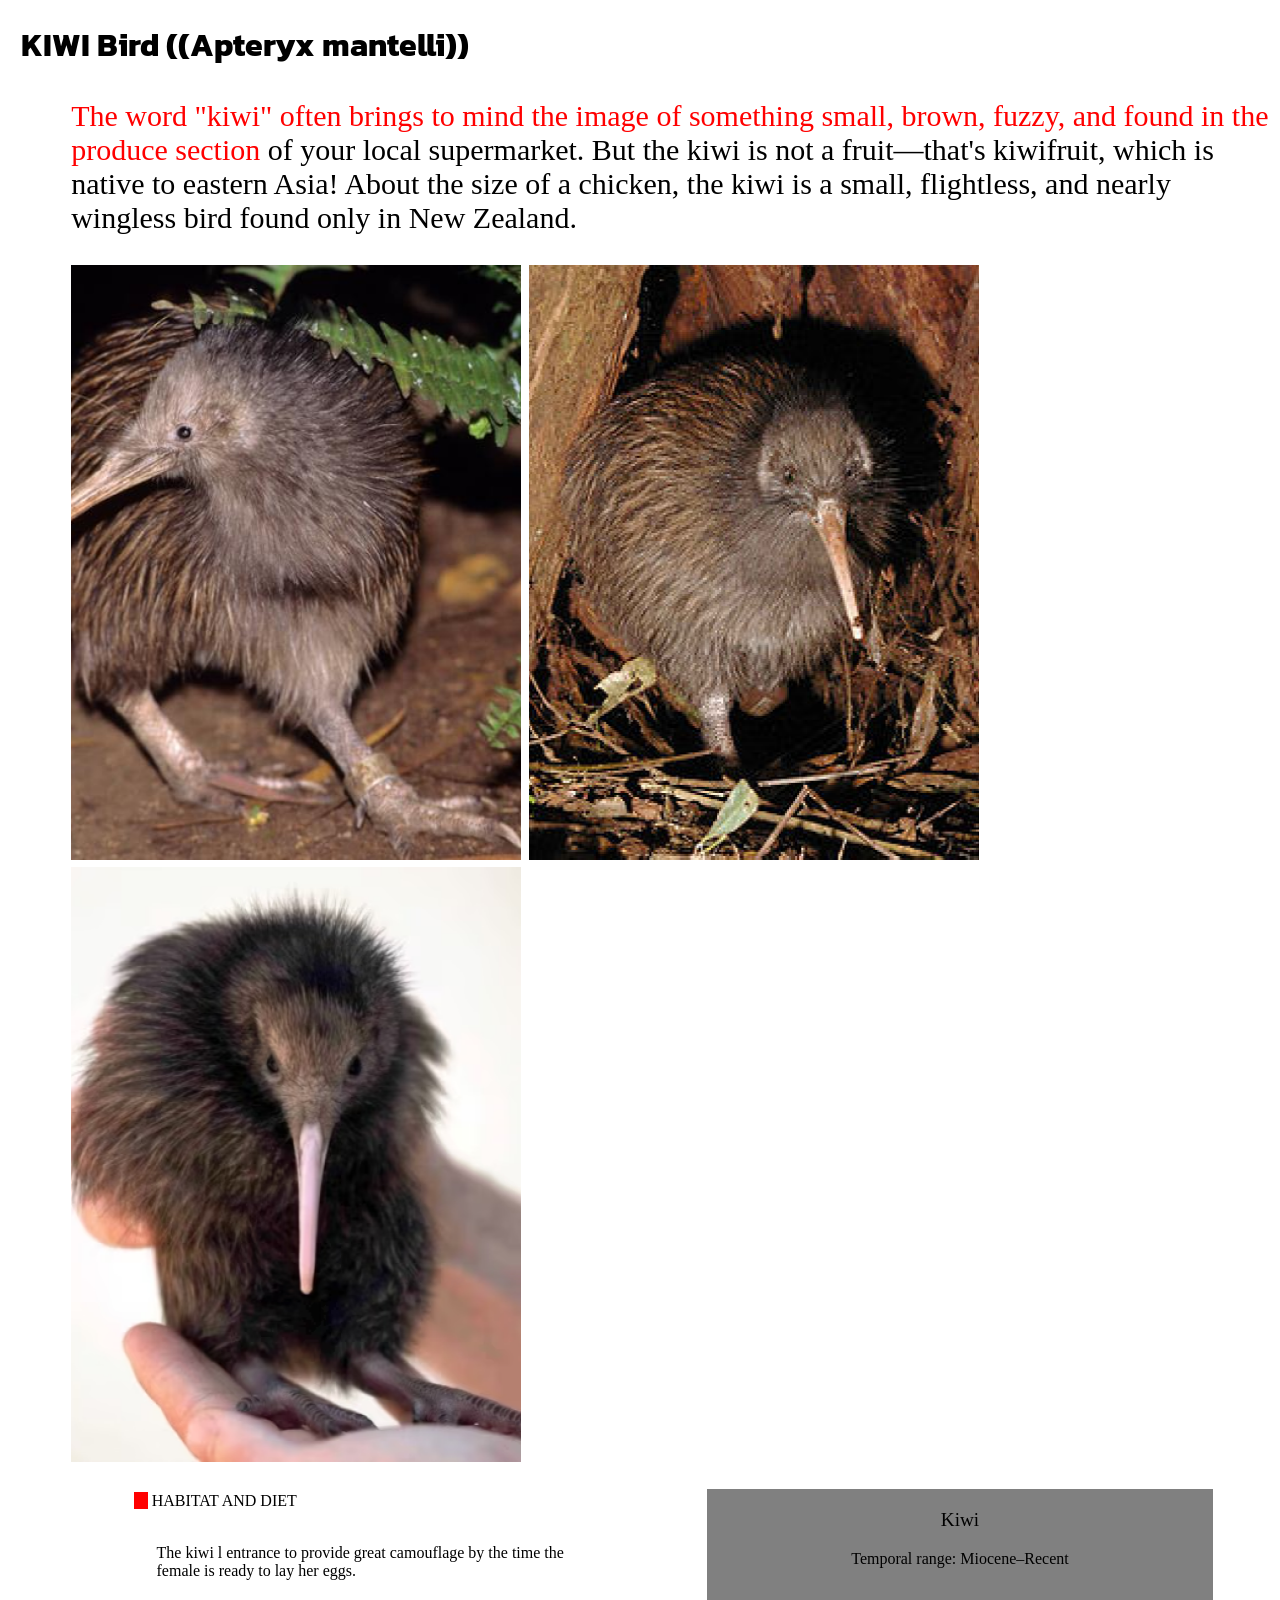
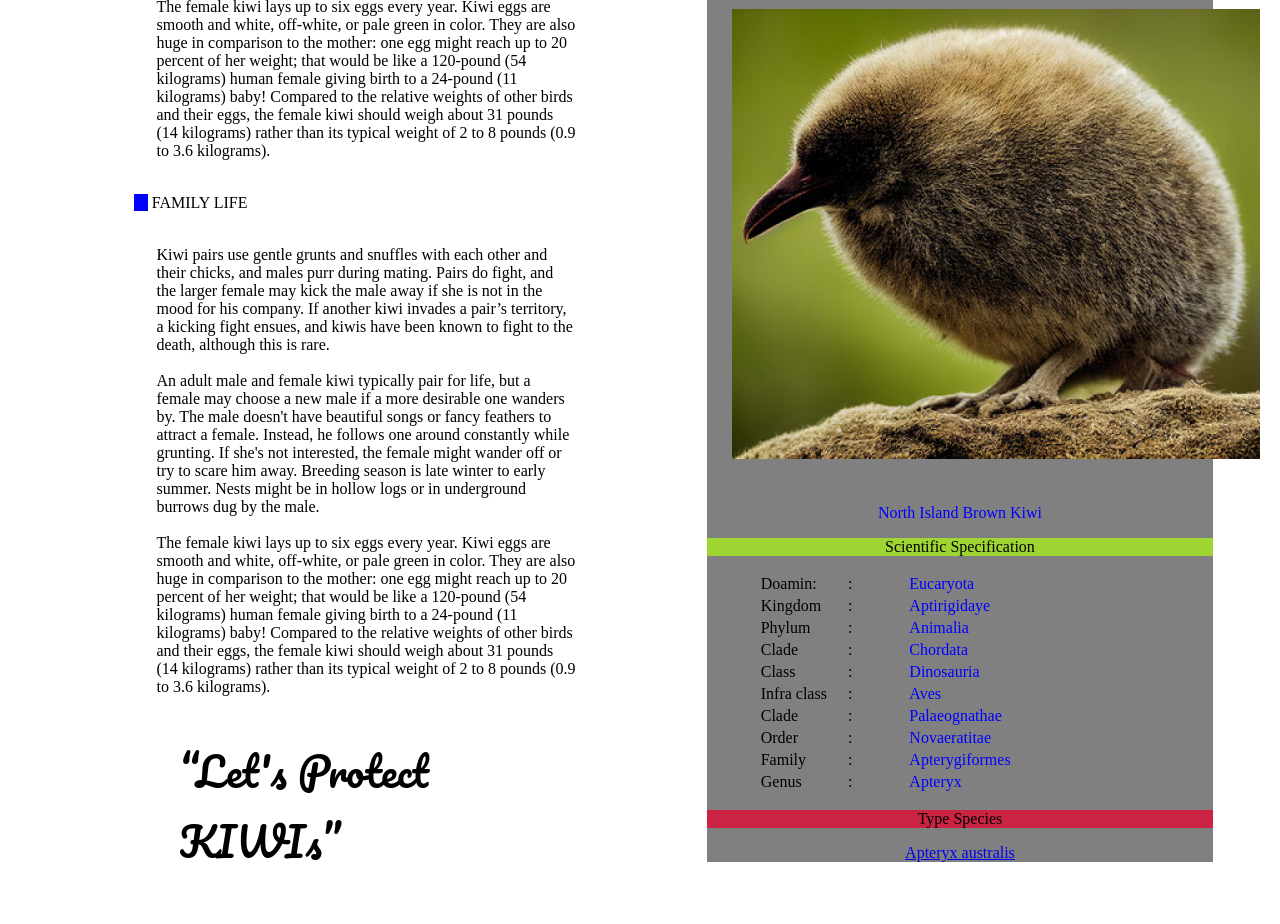
==== index.html @ 6122cb03 "Add files via upload" ====
<!DOCTYPE html>
<html lang="en">
<head>
  <meta charset="UTF-8">
  <meta name="viewport" content="width=device-width, initial-scale=1.0">
  <title>Document</title>
  <link rel="stylesheet" href="/Basic/style.css">
  <link rel="preconnect" href="https://fonts.googleapis.com">
  <link rel="preconnect" href="https://fonts.gstatic.com" crossorigin>
  <link href="https://fonts.googleapis.com/css2?family=Kanit:wght@500&display=swap" rel="stylesheet">
  <link rel="preconnect" href="https://fonts.googleapis.com">
  <link rel="preconnect" href="https://fonts.gstatic.com" crossorigin>
  <link href="https://fonts.googleapis.com/css2?family=Kanit:wght@500&family=Pacifico&display=swap" rel="stylesheet">
</head>
<body>
    <h1 style="font-family: kanit;padding-left: 1%;">KIWI Bird ((Apteryx mantelli))</h1>

    <div style="font-size: 30px; padding-left: 5%;">
    <p>
      <span style="color: red;">The word "kiwi" often brings to mind the image of something small, brown, fuzzy, and found in the produce section</span> 
      of your local supermarket. But the kiwi is not a fruit—that's kiwifruit, which is native to eastern Asia! About the size of a chicken, the kiwi is a small, flightless, and nearly wingless bird found only in New Zealand.
    </p>
    <img src="asset/Rectangle 2.png" alt="kivi pic" class="pic3">
    <img src="asset/Rectangle 3.png" alt="kivi pic" class="pic3">
    <img src="asset/Rectangle 4.png" alt="kivi pic" class="pic3"><br>
  </div>


  <div class="left">
    <p><span id="redbox" style="color: red;">as</span> HABITAT AND DIET</p><br><div style="padding-left: 5%;">The kiwi l entrance to provide great camouflage by the time the female is ready to lay her eggs. <br><br>
      The female kiwi lays up to six eggs every year. Kiwi eggs are smooth and white, off-white, or pale green in color. They are also huge in comparison to the mother: one egg might reach up to 20 percent of her weight; that would be like a 120-pound (54 kilograms) human female giving birth to a 24-pound (11 kilograms) baby! Compared to the relative weights of other birds and their eggs, the female kiwi should weigh about 31 pounds (14 kilograms) rather than its typical weight of 2 to 8 pounds (0.9 to 3.6 kilograms).</div><br>

      <p><span id="bluebox" style="color: blue;">as</span> FAMILY LIFE</p><br><div style="padding-left: 5%;">Kiwi pairs use gentle grunts and snuffles with each other and their chicks, and males purr      during mating. Pairs do fight, and the larger female may kick the male away if she is not in the mood for his company. If another kiwi invades a pair’s territory, a kicking fight ensues, and kiwis have been known to fight to the death, although this is rare. <br><br>

      An adult male and female kiwi typically pair for life, but a female may choose a new male if a more desirable one wanders by. The male doesn't have beautiful songs or fancy feathers to attract a female. Instead, he follows one around constantly while grunting. If she's not interested, the female might wander off or try to scare him away.
      Breeding season is late winter to early summer. Nests might be in hollow logs or in underground burrows dug by the male.<br><br>
      
      The female kiwi lays up to six eggs every year. Kiwi eggs are smooth and white, off-white, or pale green in color. They are also huge in comparison to the mother: one egg might reach up to 20 percent of her weight; that would be like a 120-pound (54 kilograms) human female giving birth to a 24-pound (11 kilograms) baby! Compared to the relative weights of other birds and their eggs, the female kiwi should weigh about 31 pounds (14 kilograms) rather than its typical weight of 2 to 8 pounds (0.9 to 3.6 kilograms).</div>
      <p style="font-family: pacifico; font-size: 40px;padding-left: 10%;"><q>Let's Protect KIWIs</q></p>
    </div>
  
  <div class="right">

    <p class="center-text" style="font-size: larger;">Kiwi</p><p class="center-text" >Temporal range: Miocene–Recent</p>
    <img src="/asset/Rectangle 13.png" alt="kiwi image" id="pic" style="padding: 5%;"><p class="center-text" id="blue">North Island Brown Kiwi</p>
    
    <p class="center-text" style="background-color: rgb(159, 213, 50);">Scientific Specification</p>
      <table style="padding-left: 10%;">
      <tr>
        <td>Doamin:</td>
        <td style="padding-left: 10%;">:</td>
        <td class="blue">Eucaryota</td>
      </tr>
      <tr>
        <td>Kingdom</td>
        <td style="padding-left: 10%;">:</td>
        <td class="blue">Aptirigidaye</td>
      </tr>
      <tr>
        <td>Phylum</td>
        <td style="padding-left: 10%;">:</td>
        <td class="blue">Animalia</td>
      </tr>
      <tr>
        <td>Clade</td>
        <td style="padding-left: 10%;">:</td>
        <td class="blue">Chordata</td>
      </tr>
      <tr>
        <td>Class</td>
        <td style="padding-left: 10%;">:</td>
        <td class="blue">Dinosauria</td>
      </tr>
      <tr>
        <td>Infra class</td>
        <td style="padding-left: 10%;">:</td>
        <td class="blue">Aves</td>
      </tr>
      <tr>
        <td>Clade</td>
        <td style="padding-left: 10%;">:</td>
        <td class="blue">Palaeognathae</td>
      </tr>
      <tr>
        <td>Order</td>
        <td style="padding-left: 10%;">:</td>
        <td class="blue">Novaeratitae</td>
      </tr>
      <tr>
        <td>Family</td>
        <td style="padding-left: 10%;">:</td>
        <td class="blue">Apterygiformes</td>
      </tr>
      <tr>
        <td>Genus</td>
        <td style="padding-left: 10%;">:</td>
        <td class="blue">Apteryx</td>
      </tr>
    </table>
    <p class="center-text" style="background-color: rgb(203, 36, 66);">Type Species</p>
    <div class="center-text"><a href="https://en.wikipedia.org/wiki/Southern_brown_kiwi">Apteryx australis</a></div>
  </div>

</body>
</html>
---- Basic/style.css ----
.left{
    padding-left: 10%;
    padding-right: 10%;
    display: inline-block;
    width: 35%;
}

.pic3{
    width: 450px;
    height: 595px;
}
#pic{
    width: 528px;
    height: 450px;
}
.center-text{
    text-align: center;
}
#redbox{
    background-color: red;
    height: 5px;
    width: 5px;
    margin: 0px;
}
#bluebox{
    background-color: blue;
    height: 5px;
    width: 5px;
    margin: 0px;
}
.blue{
    color: blue;
    padding-left: 40%;
}
#blue{
    padding-top: 0px;
    color: blue;
}
.right{
    display: inline-block;
    width: 40%;
    background-color: grey;
    margin-top: 20px;
}
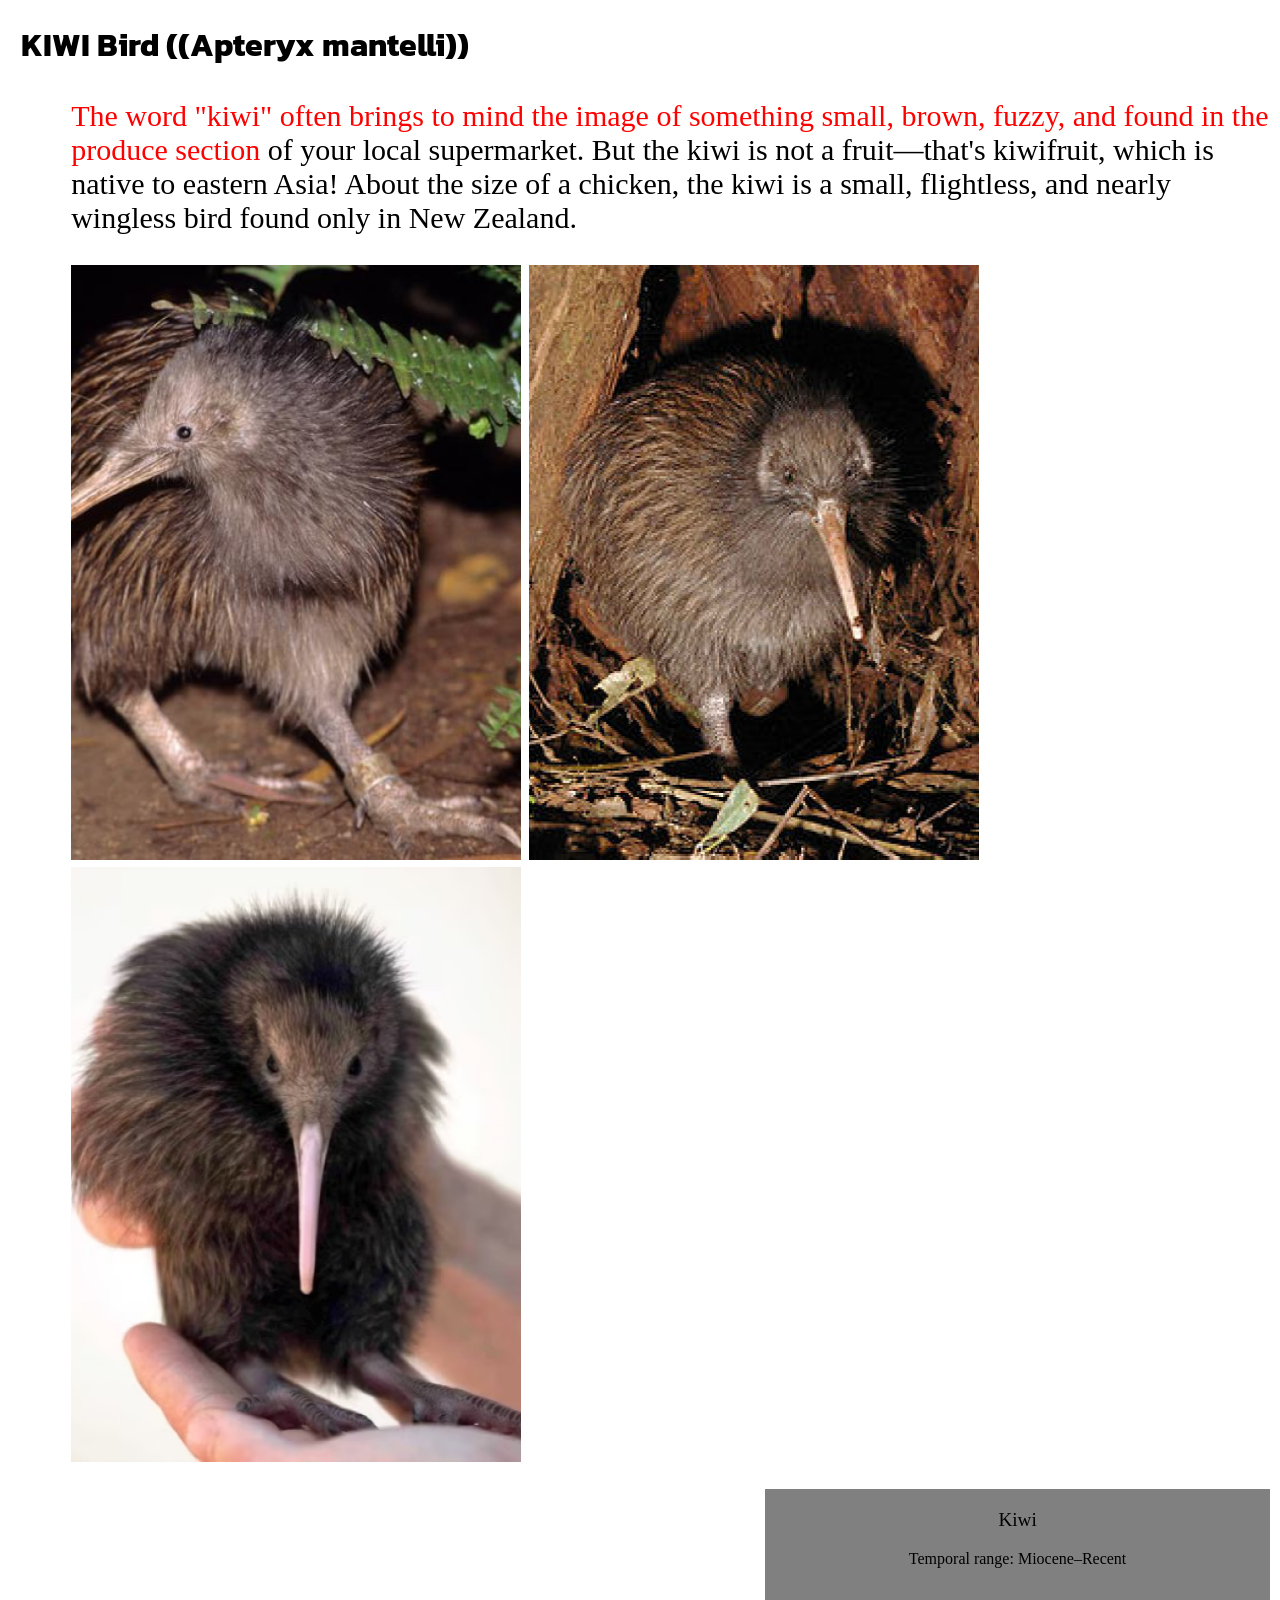
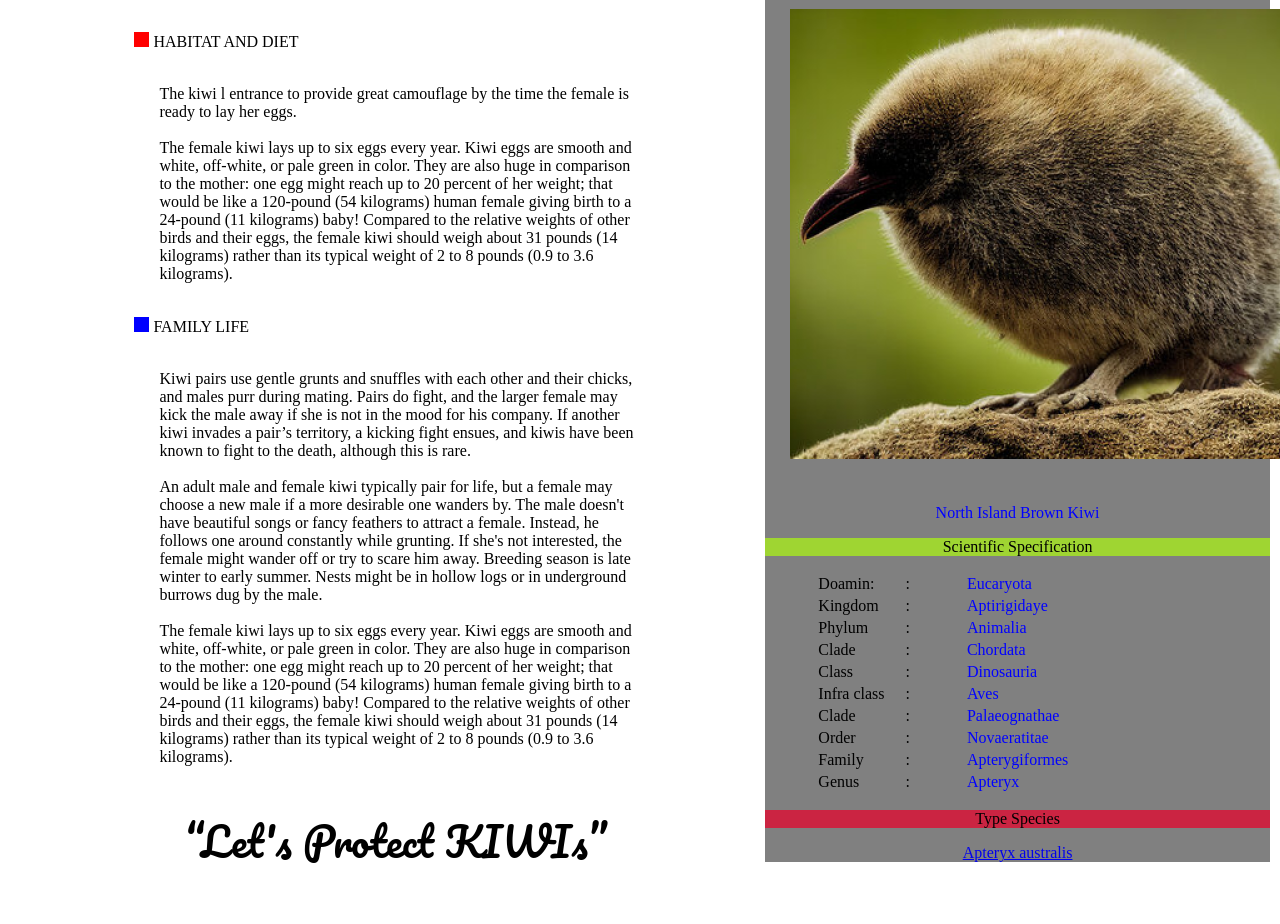
==== commit 3bc279c5: "style file attached correctly(i guess)" ====
--- a/index.html
+++ b/index.html
@@ -4,7 +4,7 @@
   <meta charset="UTF-8">
   <meta name="viewport" content="width=device-width, initial-scale=1.0">
   <title>Document</title>
-  <link rel="stylesheet" href="/Basic/style.css">
+  <link rel="stylesheet" href="style.css">
   <link rel="preconnect" href="https://fonts.googleapis.com">
   <link rel="preconnect" href="https://fonts.gstatic.com" crossorigin>
   <link href="https://fonts.googleapis.com/css2?family=Kanit:wght@500&display=swap" rel="stylesheet">
@@ -26,80 +26,82 @@
   </div>
 
 
-  <div class="left">
-    <p><span id="redbox" style="color: red;">as</span> HABITAT AND DIET</p><br><div style="padding-left: 5%;">The kiwi l entrance to provide great camouflage by the time the female is ready to lay her eggs. <br><br>
-      The female kiwi lays up to six eggs every year. Kiwi eggs are smooth and white, off-white, or pale green in color. They are also huge in comparison to the mother: one egg might reach up to 20 percent of her weight; that would be like a 120-pound (54 kilograms) human female giving birth to a 24-pound (11 kilograms) baby! Compared to the relative weights of other birds and their eggs, the female kiwi should weigh about 31 pounds (14 kilograms) rather than its typical weight of 2 to 8 pounds (0.9 to 3.6 kilograms).</div><br>
+  <div class="parent">
+    <div class="left">
+      <p><div id="redbox"></div> HABITAT AND DIET</p><br><div style="padding-left: 5%;">The kiwi l entrance to provide great camouflage by the time the female is ready to lay her eggs. <br><br>
+        The female kiwi lays up to six eggs every year. Kiwi eggs are smooth and white, off-white, or pale green in color. They are also huge in comparison to the mother: one egg might reach up to 20 percent of her weight; that would be like a 120-pound (54 kilograms) human female giving birth to a 24-pound (11 kilograms) baby! Compared to the relative weights of other birds and their eggs, the female kiwi should weigh about 31 pounds (14 kilograms) rather than its typical weight of 2 to 8 pounds (0.9 to 3.6 kilograms).</div><br>
 
-      <p><span id="bluebox" style="color: blue;">as</span> FAMILY LIFE</p><br><div style="padding-left: 5%;">Kiwi pairs use gentle grunts and snuffles with each other and their chicks, and males purr      during mating. Pairs do fight, and the larger female may kick the male away if she is not in the mood for his company. If another kiwi invades a pair’s territory, a kicking fight ensues, and kiwis have been known to fight to the death, although this is rare. <br><br>
+        <p><span id="bluebox"></span> FAMILY LIFE</p><br><div style="padding-left: 5%;">Kiwi pairs use gentle grunts and snuffles with each other and their chicks, and males purr      during mating. Pairs do fight, and the larger female may kick the male away if she is not in the mood for his company. If another kiwi invades a pair’s territory, a kicking fight ensues, and kiwis have been known to fight to the death, although this is rare. <br><br>
 
-      An adult male and female kiwi typically pair for life, but a female may choose a new male if a more desirable one wanders by. The male doesn't have beautiful songs or fancy feathers to attract a female. Instead, he follows one around constantly while grunting. If she's not interested, the female might wander off or try to scare him away.
-      Breeding season is late winter to early summer. Nests might be in hollow logs or in underground burrows dug by the male.<br><br>
+        An adult male and female kiwi typically pair for life, but a female may choose a new male if a more desirable one wanders by. The male doesn't have beautiful songs or fancy feathers to attract a female. Instead, he follows one around constantly while grunting. If she's not interested, the female might wander off or try to scare him away.
+        Breeding season is late winter to early summer. Nests might be in hollow logs or in underground burrows dug by the male.<br><br>
+        
+        The female kiwi lays up to six eggs every year. Kiwi eggs are smooth and white, off-white, or pale green in color. They are also huge in comparison to the mother: one egg might reach up to 20 percent of her weight; that would be like a 120-pound (54 kilograms) human female giving birth to a 24-pound (11 kilograms) baby! Compared to the relative weights of other birds and their eggs, the female kiwi should weigh about 31 pounds (14 kilograms) rather than its typical weight of 2 to 8 pounds (0.9 to 3.6 kilograms).</div>
+        <p style="font-family: pacifico; font-size: 40px;padding-left: 10%;"><q>Let's Protect KIWIs</q></p>
+      </div>
+    
+    <div class="right">
+
+      <p class="center-text" style="font-size: larger;">Kiwi</p><p class="center-text" >Temporal range: Miocene–Recent</p>
+      <img src="asset/Rectangle 13.png" alt="kiwi image" id="pic" style="padding: 5%;"><p class="center-text" id="blue">North Island Brown Kiwi</p>
       
-      The female kiwi lays up to six eggs every year. Kiwi eggs are smooth and white, off-white, or pale green in color. They are also huge in comparison to the mother: one egg might reach up to 20 percent of her weight; that would be like a 120-pound (54 kilograms) human female giving birth to a 24-pound (11 kilograms) baby! Compared to the relative weights of other birds and their eggs, the female kiwi should weigh about 31 pounds (14 kilograms) rather than its typical weight of 2 to 8 pounds (0.9 to 3.6 kilograms).</div>
-      <p style="font-family: pacifico; font-size: 40px;padding-left: 10%;"><q>Let's Protect KIWIs</q></p>
+      <p class="center-text" style="background-color: rgb(159, 213, 50);">Scientific Specification</p>
+        <table style="padding-left: 10%;">
+        <tr>
+          <td>Doamin:</td>
+          <td style="padding-left: 10%;">:</td>
+          <td class="blue">Eucaryota</td>
+        </tr>
+        <tr>
+          <td>Kingdom</td>
+          <td style="padding-left: 10%;">:</td>
+          <td class="blue">Aptirigidaye</td>
+        </tr>
+        <tr>
+          <td>Phylum</td>
+          <td style="padding-left: 10%;">:</td>
+          <td class="blue">Animalia</td>
+        </tr>
+        <tr>
+          <td>Clade</td>
+          <td style="padding-left: 10%;">:</td>
+          <td class="blue">Chordata</td>
+        </tr>
+        <tr>
+          <td>Class</td>
+          <td style="padding-left: 10%;">:</td>
+          <td class="blue">Dinosauria</td>
+        </tr>
+        <tr>
+          <td>Infra class</td>
+          <td style="padding-left: 10%;">:</td>
+          <td class="blue">Aves</td>
+        </tr>
+        <tr>
+          <td>Clade</td>
+          <td style="padding-left: 10%;">:</td>
+          <td class="blue">Palaeognathae</td>
+        </tr>
+        <tr>
+          <td>Order</td>
+          <td style="padding-left: 10%;">:</td>
+          <td class="blue">Novaeratitae</td>
+        </tr>
+        <tr>
+          <td>Family</td>
+          <td style="padding-left: 10%;">:</td>
+          <td class="blue">Apterygiformes</td>
+        </tr>
+        <tr>
+          <td>Genus</td>
+          <td style="padding-left: 10%;">:</td>
+          <td class="blue">Apteryx</td>
+        </tr>
+      </table>
+      <p class="center-text" style="background-color: rgb(203, 36, 66);">Type Species</p>
+      <div class="center-text"><a href="https://en.wikipedia.org/wiki/Southern_brown_kiwi">Apteryx australis</a></div>
     </div>
-  
-  <div class="right">
-
-    <p class="center-text" style="font-size: larger;">Kiwi</p><p class="center-text" >Temporal range: Miocene–Recent</p>
-    <img src="/asset/Rectangle 13.png" alt="kiwi image" id="pic" style="padding: 5%;"><p class="center-text" id="blue">North Island Brown Kiwi</p>
-    
-    <p class="center-text" style="background-color: rgb(159, 213, 50);">Scientific Specification</p>
-      <table style="padding-left: 10%;">
-      <tr>
-        <td>Doamin:</td>
-        <td style="padding-left: 10%;">:</td>
-        <td class="blue">Eucaryota</td>
-      </tr>
-      <tr>
-        <td>Kingdom</td>
-        <td style="padding-left: 10%;">:</td>
-        <td class="blue">Aptirigidaye</td>
-      </tr>
-      <tr>
-        <td>Phylum</td>
-        <td style="padding-left: 10%;">:</td>
-        <td class="blue">Animalia</td>
-      </tr>
-      <tr>
-        <td>Clade</td>
-        <td style="padding-left: 10%;">:</td>
-        <td class="blue">Chordata</td>
-      </tr>
-      <tr>
-        <td>Class</td>
-        <td style="padding-left: 10%;">:</td>
-        <td class="blue">Dinosauria</td>
-      </tr>
-      <tr>
-        <td>Infra class</td>
-        <td style="padding-left: 10%;">:</td>
-        <td class="blue">Aves</td>
-      </tr>
-      <tr>
-        <td>Clade</td>
-        <td style="padding-left: 10%;">:</td>
-        <td class="blue">Palaeognathae</td>
-      </tr>
-      <tr>
-        <td>Order</td>
-        <td style="padding-left: 10%;">:</td>
-        <td class="blue">Novaeratitae</td>
-      </tr>
-      <tr>
-        <td>Family</td>
-        <td style="padding-left: 10%;">:</td>
-        <td class="blue">Apterygiformes</td>
-      </tr>
-      <tr>
-        <td>Genus</td>
-        <td style="padding-left: 10%;">:</td>
-        <td class="blue">Apteryx</td>
-      </tr>
-    </table>
-    <p class="center-text" style="background-color: rgb(203, 36, 66);">Type Species</p>
-    <div class="center-text"><a href="https://en.wikipedia.org/wiki/Southern_brown_kiwi">Apteryx australis</a></div>
-  </div>
+</div>
 
 </body>
 </html>
--- a/style.css
+++ b/style.css
@@ -0,0 +1,47 @@
+
+.left{
+    padding-left: 10%;
+    padding-right: 10%;
+    display: inline-block;
+    width:  500px;
+}
+
+.right{
+    display: inline-block;
+    width: 40%;
+    background-color: grey;
+    margin-top: 20px;
+}
+
+.pic3{
+    width: 450px;
+    height: 595px;
+}
+#pic{
+    width: 528px;
+    height: 450px;
+}
+.center-text{
+    text-align: center;
+}
+#redbox{
+    display: inline-block;  
+    background-color: red;
+    height: 15px;
+    width: 15px;
+}
+#bluebox{
+    background-color: blue;
+    height: 5px;
+    height: 15px;
+    width: 15px;
+    display: inline-block;
+}
+.blue{
+    color: blue;
+    padding-left: 40%;
+}
+#blue{
+    padding-top: 0px;
+    color: blue;
+}
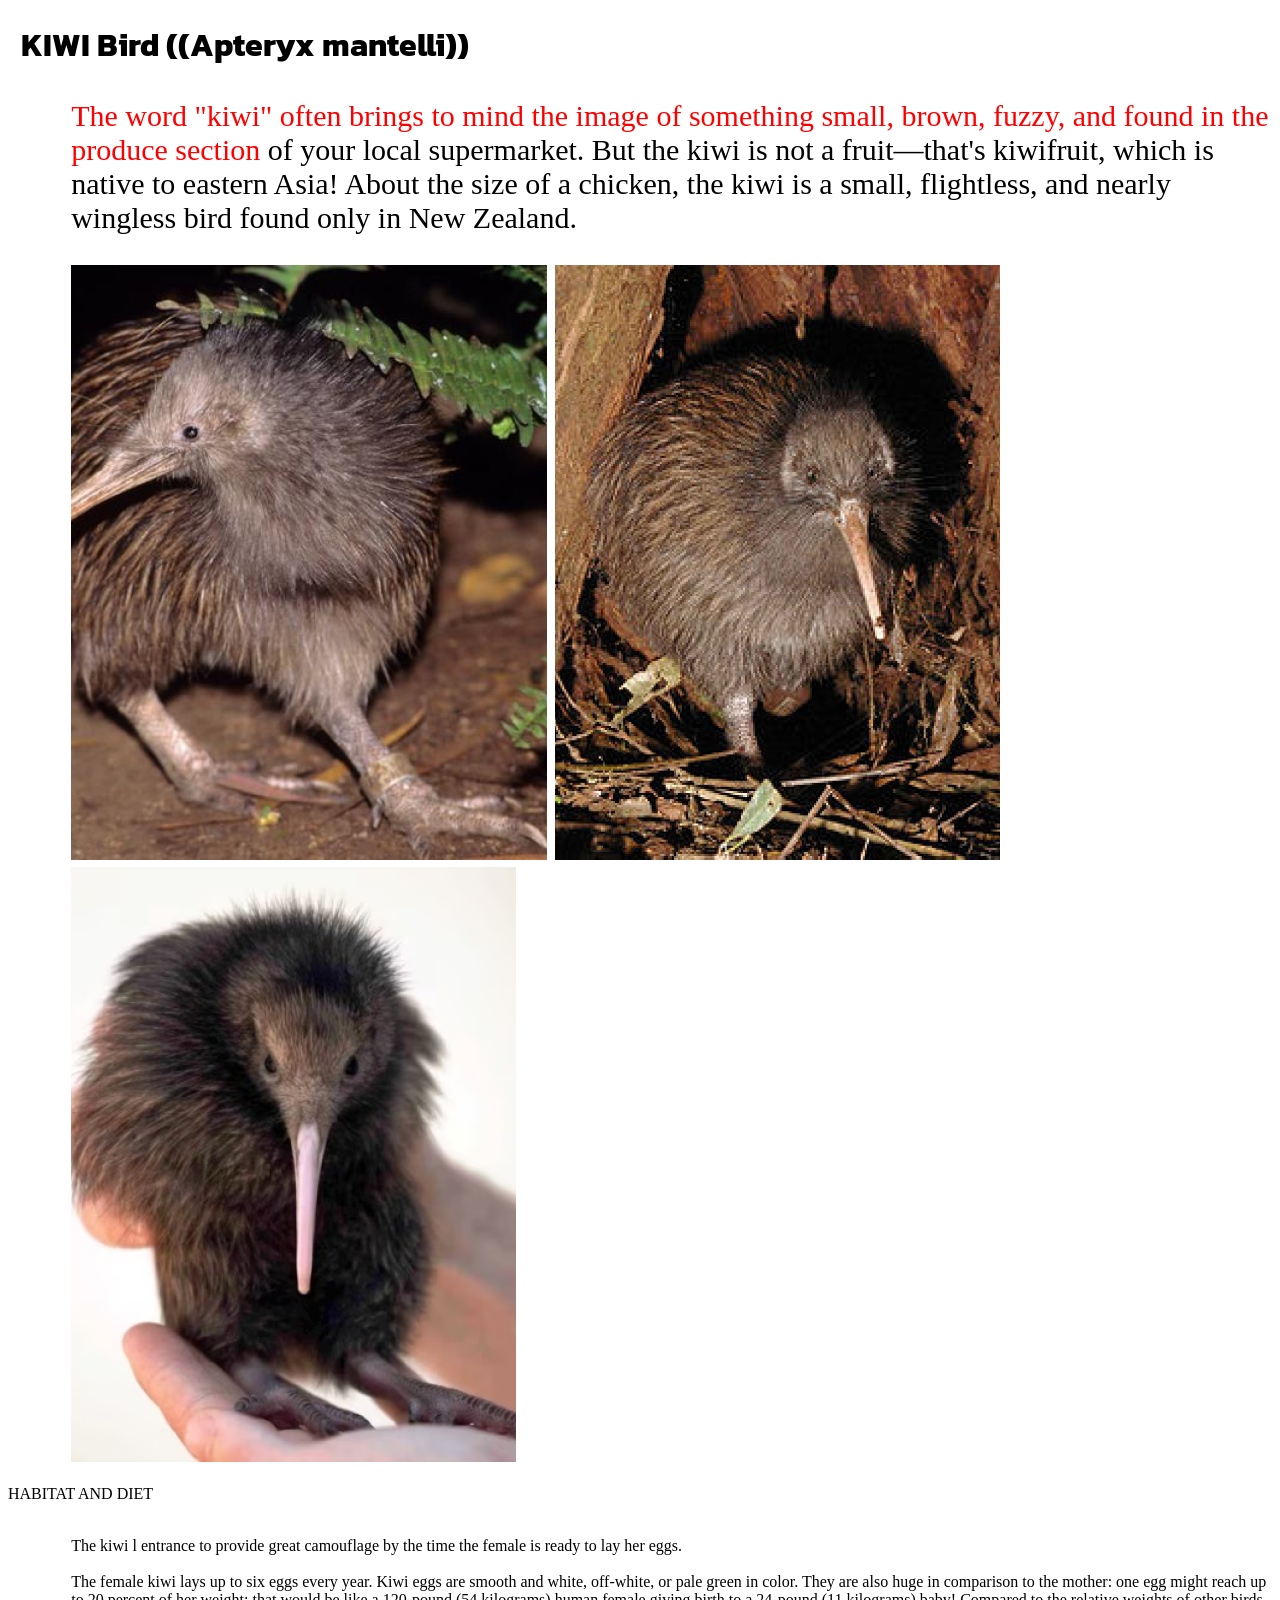
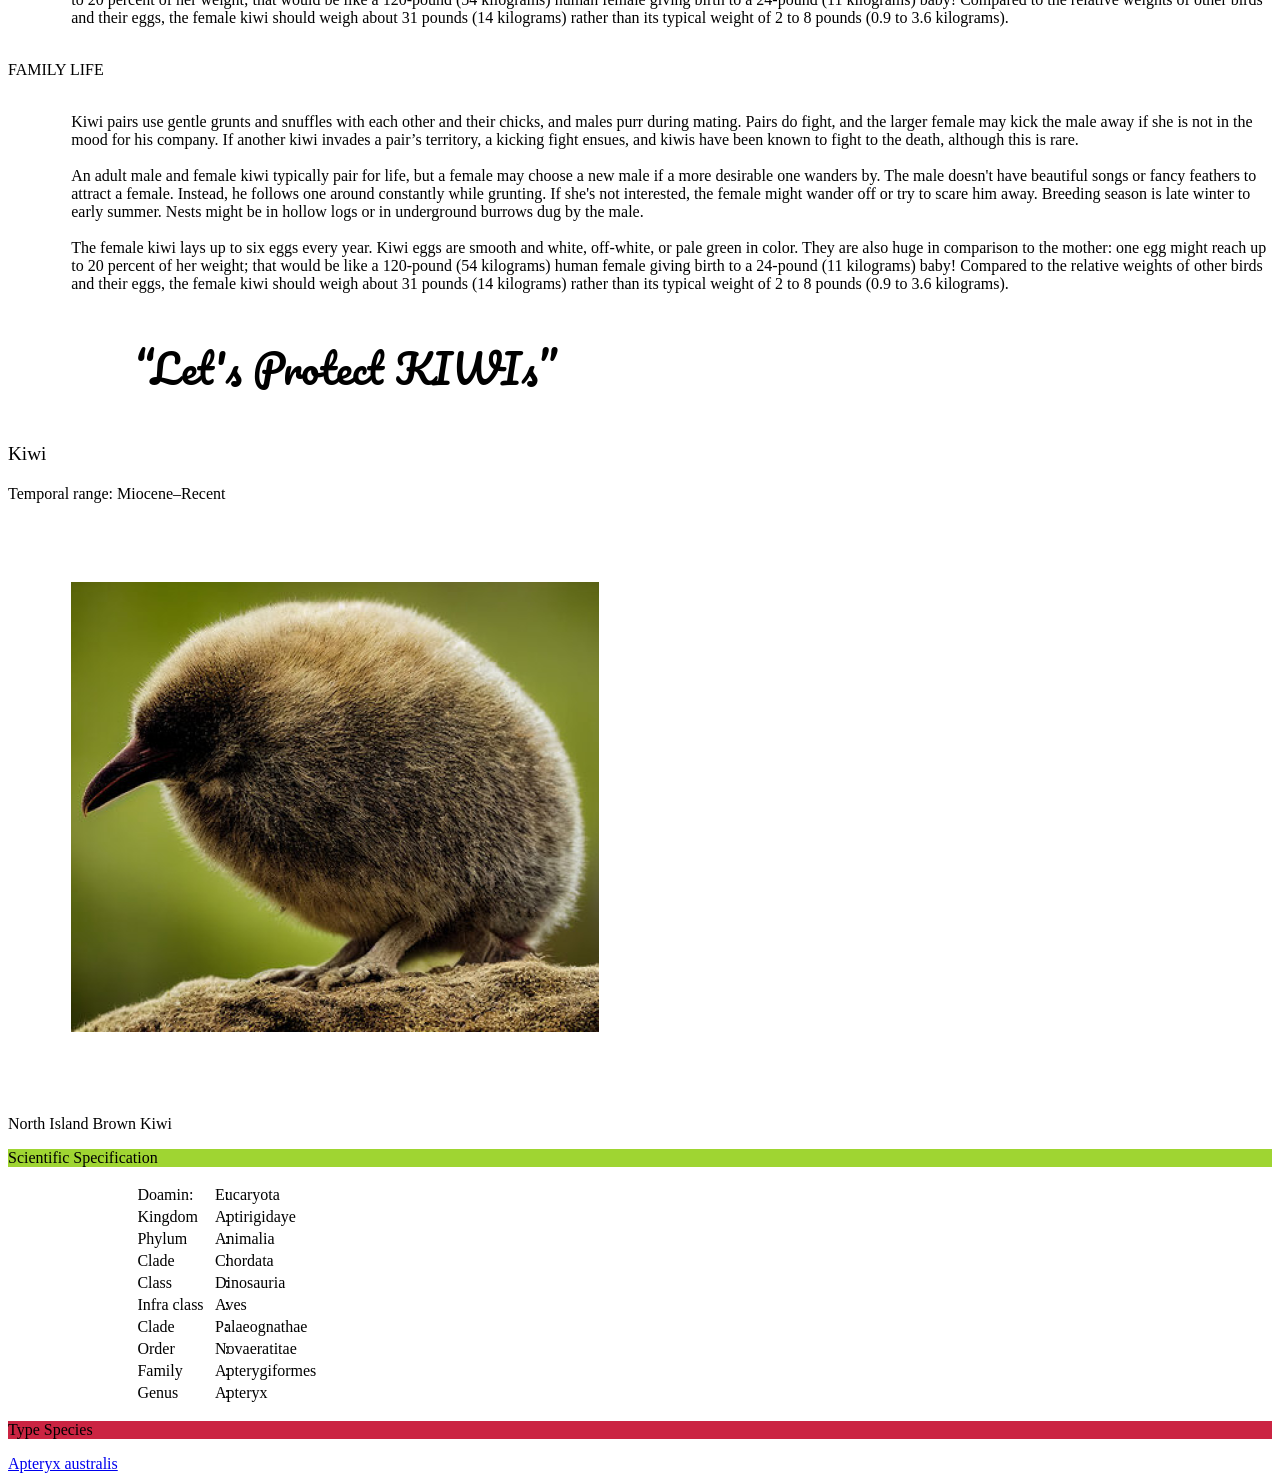
==== commit 63b5936f: "Update index.html stylesheel link to assignment-1/style.css" ====
--- a/index.html
+++ b/index.html
@@ -4,7 +4,7 @@
   <meta charset="UTF-8">
   <meta name="viewport" content="width=device-width, initial-scale=1.0">
   <title>Document</title>
-  <link rel="stylesheet" href="style.css">
+  <link rel="stylesheet" href="assignment-1/style.css">
   <link rel="preconnect" href="https://fonts.googleapis.com">
   <link rel="preconnect" href="https://fonts.gstatic.com" crossorigin>
   <link href="https://fonts.googleapis.com/css2?family=Kanit:wght@500&display=swap" rel="stylesheet">
@@ -104,4 +104,4 @@
 </div>
 
 </body>
-</html>+</html>
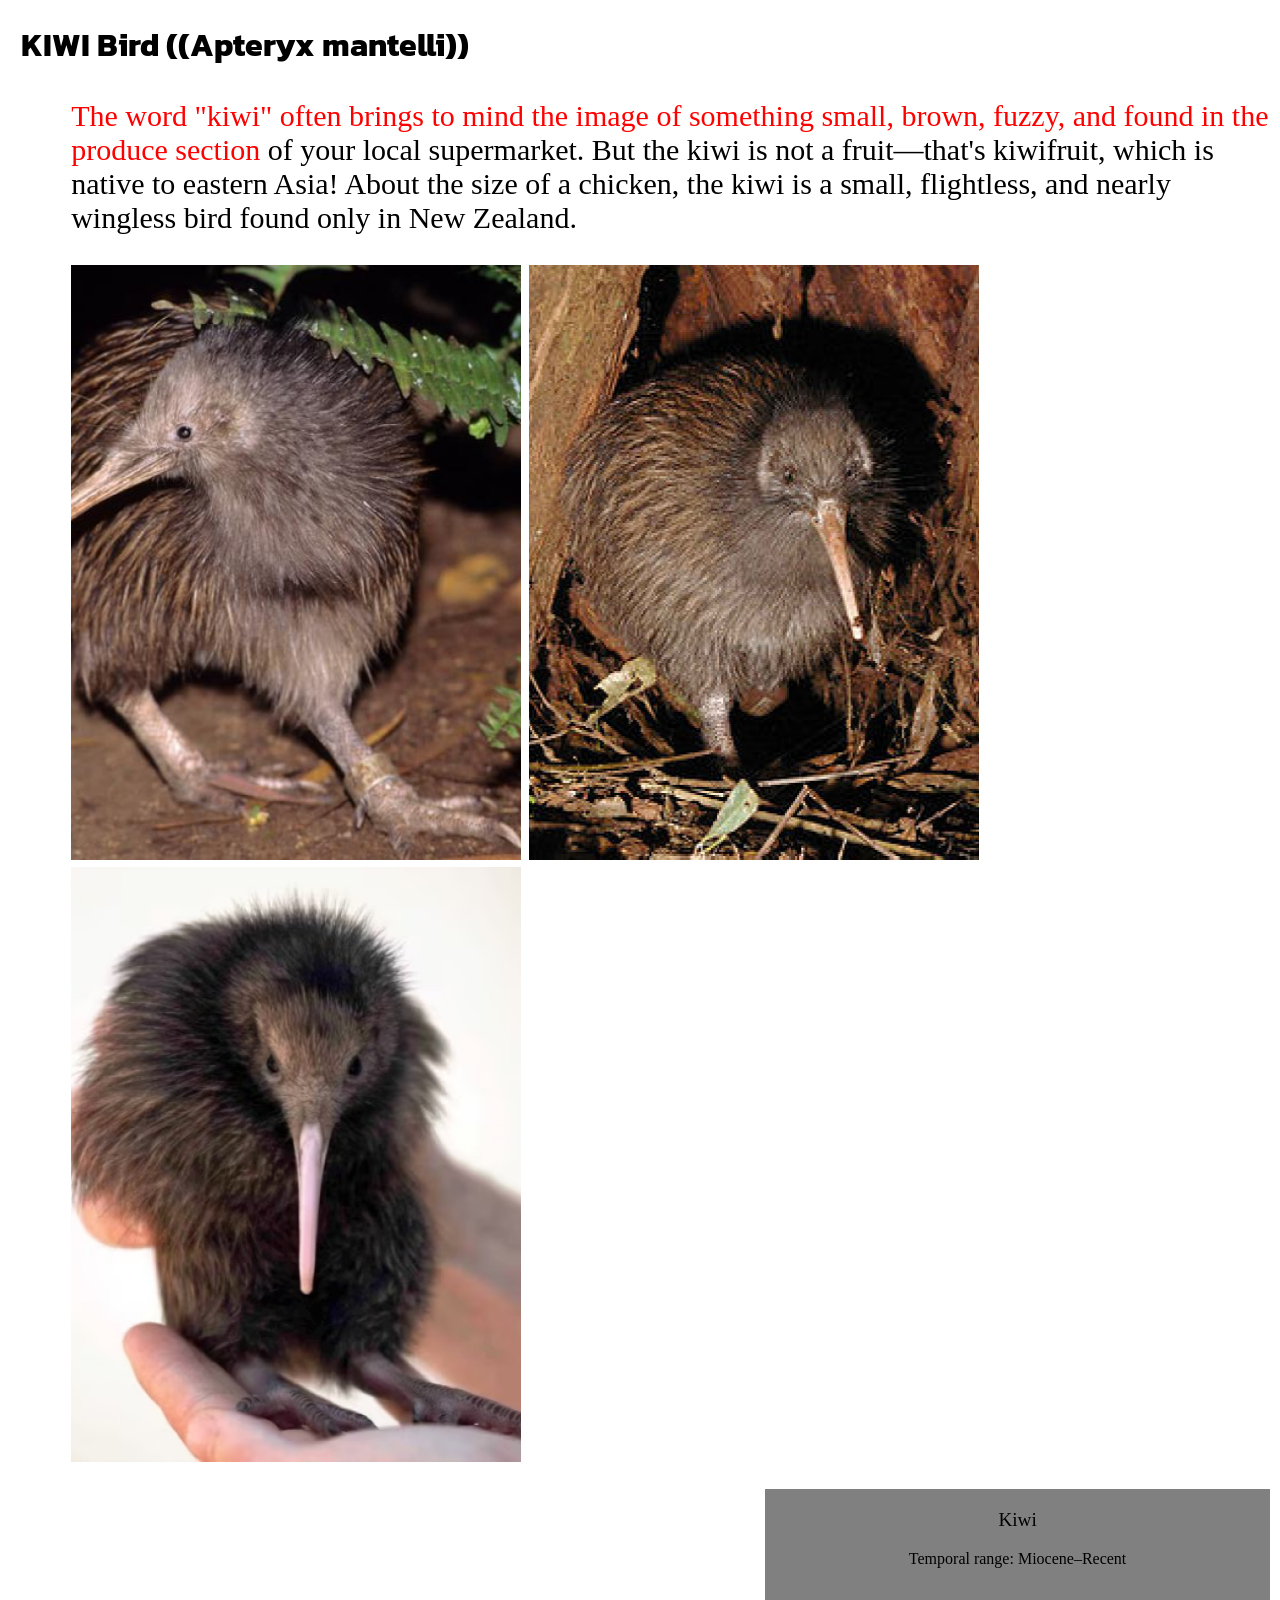
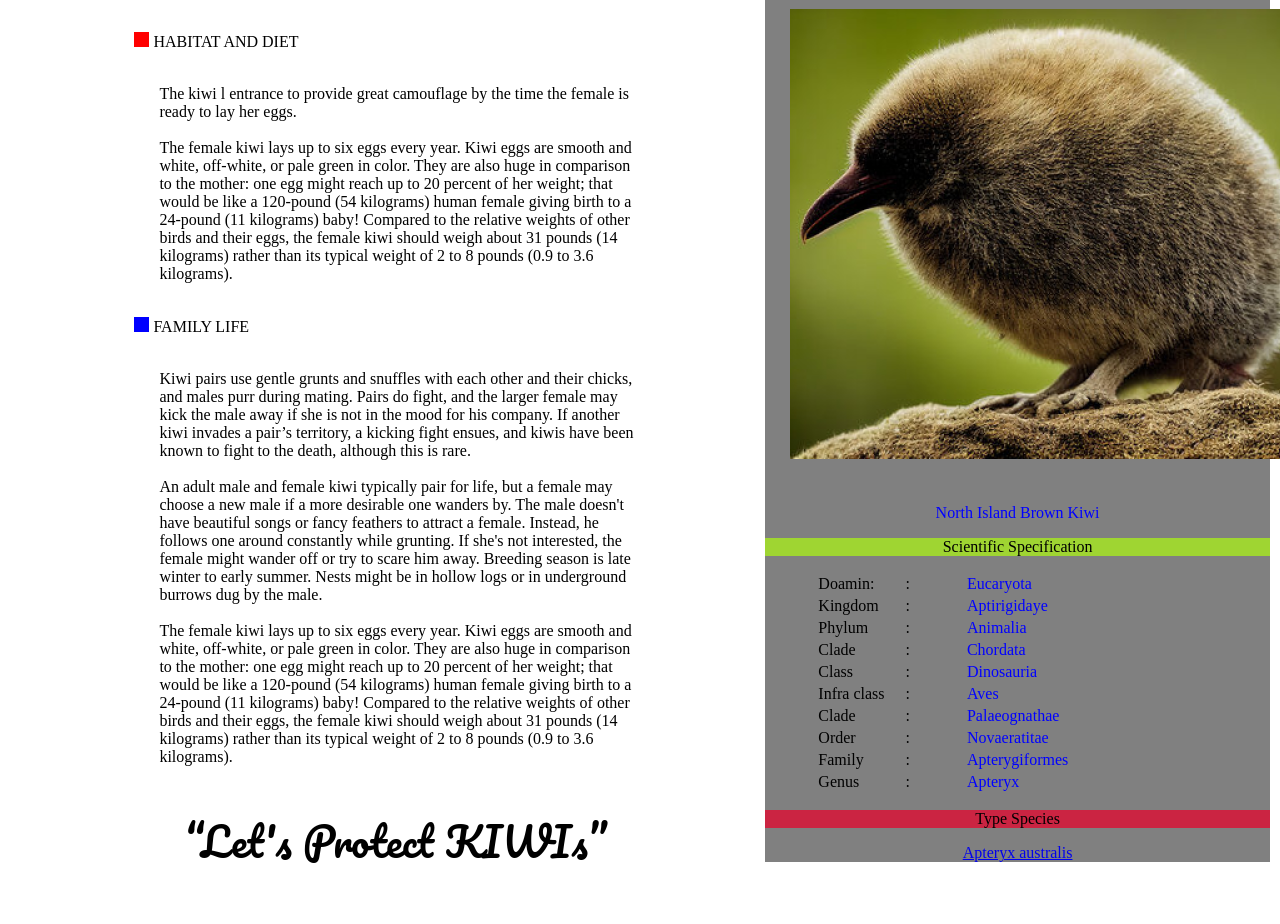
==== commit e719d4ea: "Update index.html" ====
--- a/index.html
+++ b/index.html
@@ -4,7 +4,7 @@
   <meta charset="UTF-8">
   <meta name="viewport" content="width=device-width, initial-scale=1.0">
   <title>Document</title>
-  <link rel="stylesheet" href="assignment-1/style.css">
+  <link rel="stylesheet" href="style.css">
   <link rel="preconnect" href="https://fonts.googleapis.com">
   <link rel="preconnect" href="https://fonts.gstatic.com" crossorigin>
   <link href="https://fonts.googleapis.com/css2?family=Kanit:wght@500&display=swap" rel="stylesheet">
--- a/style.css
+++ b/style.css
@@ -0,0 +1,47 @@
+
+.left{
+    padding-left: 10%;
+    padding-right: 10%;
+    display: inline-block;
+    width:  500px;
+}
+
+.right{
+    display: inline-block;
+    width: 40%;
+    background-color: grey;
+    margin-top: 20px;
+}
+
+.pic3{
+    width: 450px;
+    height: 595px;
+}
+#pic{
+    width: 528px;
+    height: 450px;
+}
+.center-text{
+    text-align: center;
+}
+#redbox{
+    display: inline-block;  
+    background-color: red;
+    height: 15px;
+    width: 15px;
+}
+#bluebox{
+    background-color: blue;
+    height: 5px;
+    height: 15px;
+    width: 15px;
+    display: inline-block;
+}
+.blue{
+    color: blue;
+    padding-left: 40%;
+}
+#blue{
+    padding-top: 0px;
+    color: blue;
+}
